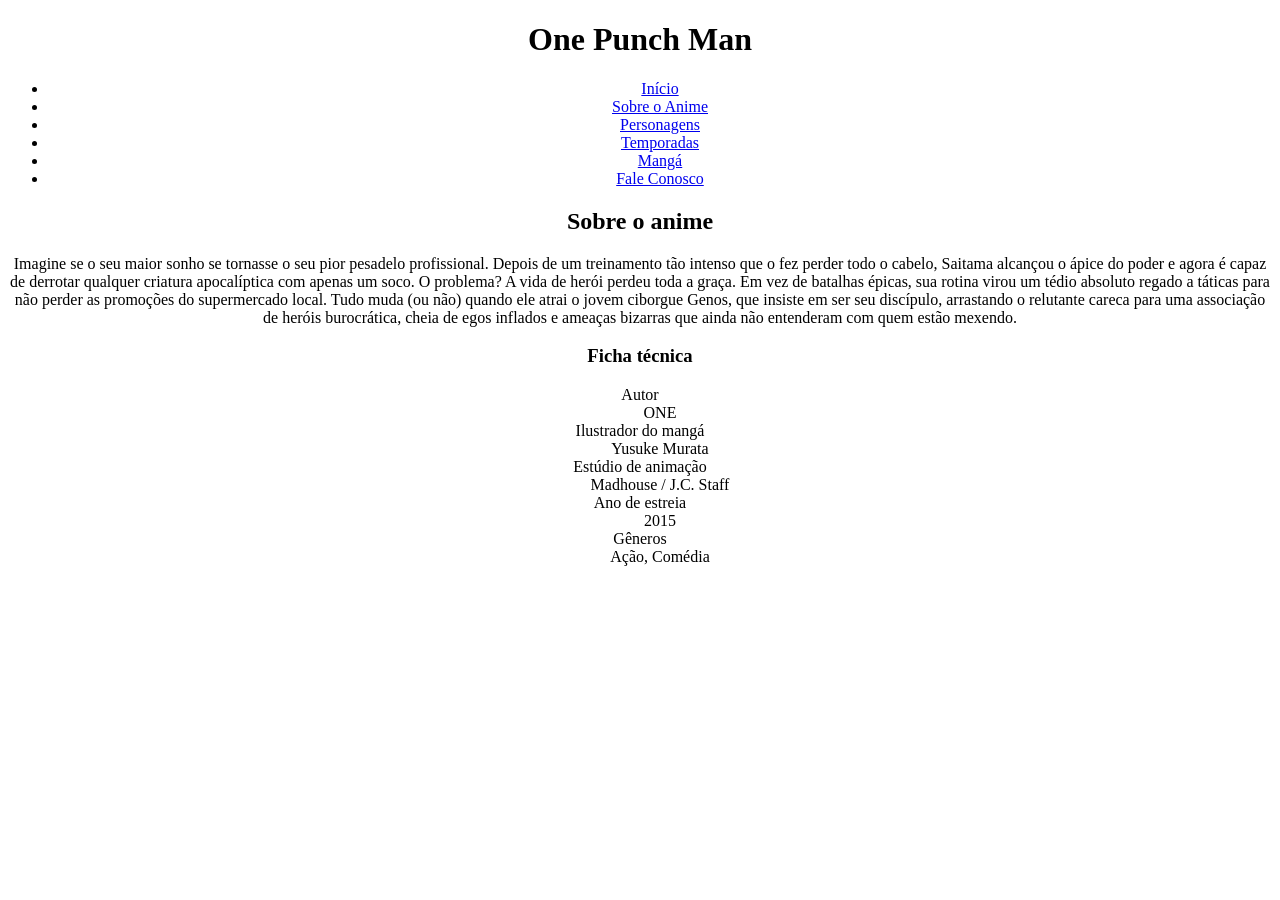
==== index.html @ 1b781afa "Ajustando estrutura" ====
<!DOCTYPE html>
<html lang="pt-br">
<head>
    <meta charset="UTF-8">
    <meta name="viewport" content="width=device-width, initial-scale=1.0">
    <title>One Punch Man - Sobre o Anime</title>
</head>
<body align="center">

    <header>
        <h1>One Punch Man</h1>
        <nav>
            <ul>
                <li><a href="index.html">Início</a></li>
                <li><a href="sobre.html">Sobre o Anime</a></li>
                <li><a href="personagens.html">Personagens</a></li>
                <li><a href="temporadas.html">Temporadas</a></li>
                <li><a href="manga.html">Mangá</a></li>
                <li><a href="contato.html">Fale Conosco</a></li>
            </ul>
        </nav>
    </header>

    <main>
        <article>
            <h2>Sobre o anime</h2>
            <p>Imagine se o seu maior sonho se tornasse o seu pior pesadelo profissional. Depois de um treinamento tão intenso que o fez perder todo o cabelo, Saitama alcançou o ápice do poder e agora é capaz de derrotar qualquer criatura apocalíptica com apenas um soco. O problema? A vida de herói perdeu toda a graça. Em vez de batalhas épicas, sua rotina virou um tédio absoluto regado a táticas para não perder as promoções do supermercado local. Tudo muda (ou não) quando ele atrai o jovem ciborgue Genos, que insiste em ser seu discípulo, arrastando o relutante careca para uma associação de heróis burocrática, cheia de egos inflados e ameaças bizarras que ainda não entenderam com quem estão mexendo.</p>
        </article>

        <section>
            <h3>Ficha técnica</h3>
            <dl>
                <dt>Autor</dt>
                <dd>ONE</dd>
                <dt>Ilustrador do mangá</dt>
                <dd>Yusuke Murata</dd>
                <dt>Estúdio de animação</dt>
                <dd>Madhouse / J.C. Staff</dd>
                <dt>Ano de estreia</dt>
                <dd>2015</dd>
                <dt>Gêneros</dt>
                <dd>Ação, Comédia</dd>
            </dl>
        </section>
    </main>

</body>
</html>
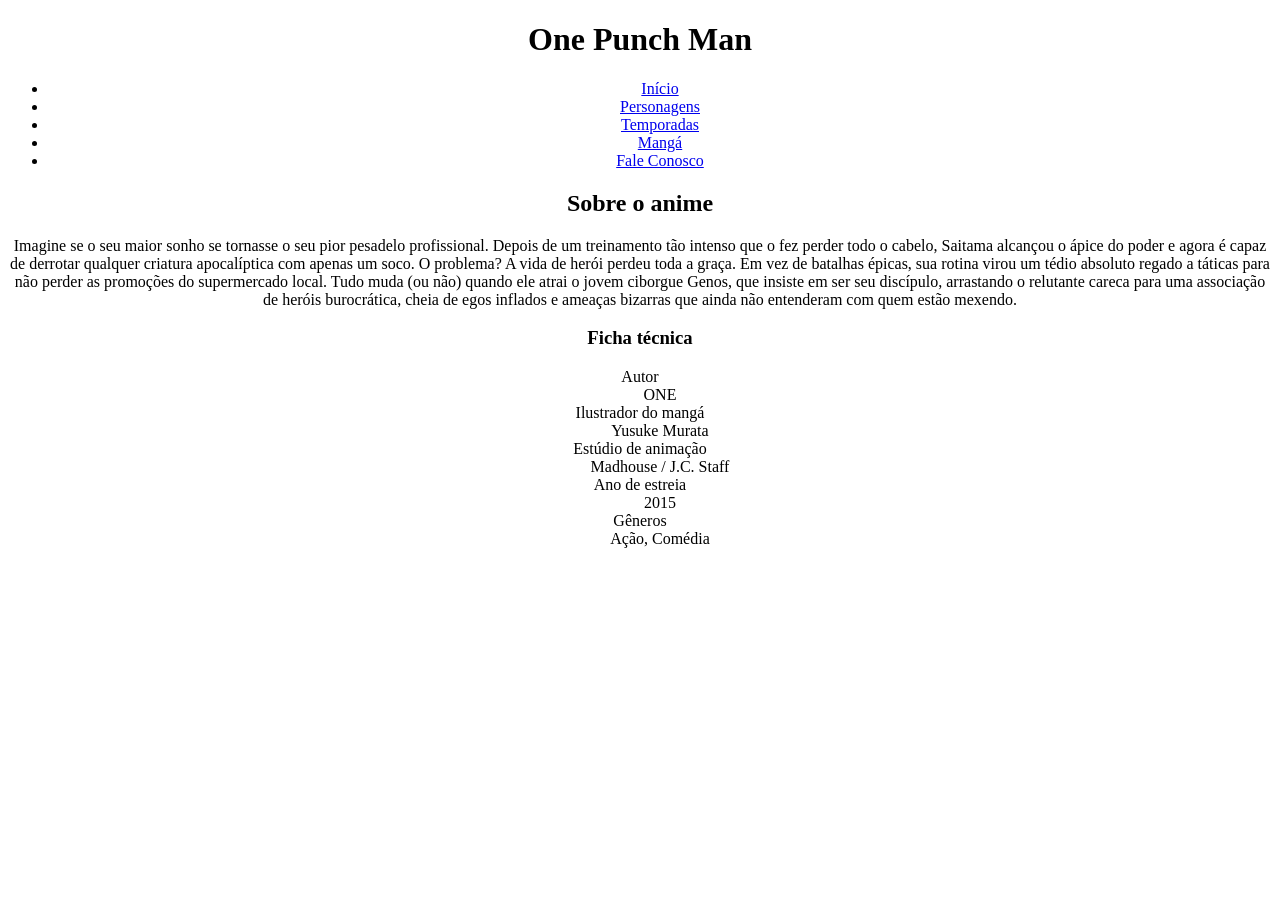
==== commit 9e523b32: "Mais atualizações no CSS, tamanhos e proporções" ====
--- a/index.html
+++ b/index.html
@@ -5,6 +5,7 @@
     <meta name="viewport" content="width=device-width, initial-scale=1.0">
     <title>One Punch Man - Sobre o Anime</title>
 </head>
+<link rel="stylesheet" href="css/style.css">
 <body align="center">
 
     <header>
@@ -12,7 +13,6 @@
         <nav>
             <ul>
                 <li><a href="index.html">Início</a></li>
-                <li><a href="sobre.html">Sobre o Anime</a></li>
                 <li><a href="personagens.html">Personagens</a></li>
                 <li><a href="temporadas.html">Temporadas</a></li>
                 <li><a href="manga.html">Mangá</a></li>
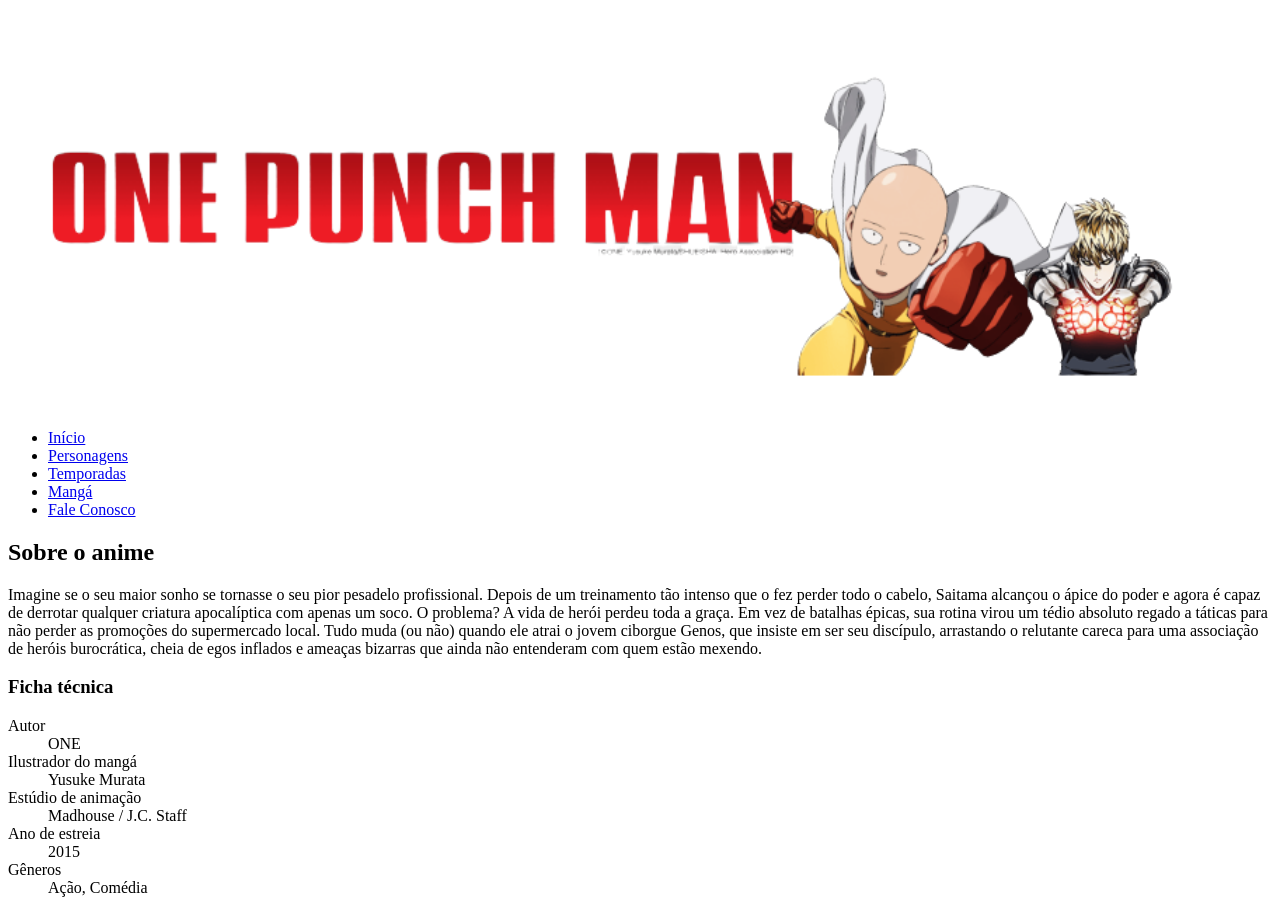
==== commit 0934a2a1: "UM MONTE DE MUNDANÇAS" ====
--- a/index.html
+++ b/index.html
@@ -3,13 +3,17 @@
 <head>
     <meta charset="UTF-8">
     <meta name="viewport" content="width=device-width, initial-scale=1.0">
+    <link rel="stylesheet" href="css/style.css">
     <title>One Punch Man - Sobre o Anime</title>
 </head>
-<link rel="stylesheet" href="css/style.css">
-<body align="center">
+<body>
 
-    <header>
-        <h1>One Punch Man</h1>
+    <header class="containerHeader">
+        <h1>
+            <a href="index.html">
+                <img src="images/logo_OPM.png" alt="One Punch Man">
+            </a>
+        </h1>
         <nav>
             <ul>
                 <li><a href="index.html">Início</a></li>
@@ -22,7 +26,7 @@
     </header>
 
     <main>
-        <article>
+        <article >
             <h2>Sobre o anime</h2>
             <p>Imagine se o seu maior sonho se tornasse o seu pior pesadelo profissional. Depois de um treinamento tão intenso que o fez perder todo o cabelo, Saitama alcançou o ápice do poder e agora é capaz de derrotar qualquer criatura apocalíptica com apenas um soco. O problema? A vida de herói perdeu toda a graça. Em vez de batalhas épicas, sua rotina virou um tédio absoluto regado a táticas para não perder as promoções do supermercado local. Tudo muda (ou não) quando ele atrai o jovem ciborgue Genos, que insiste em ser seu discípulo, arrastando o relutante careca para uma associação de heróis burocrática, cheia de egos inflados e ameaças bizarras que ainda não entenderam com quem estão mexendo.</p>
         </article>
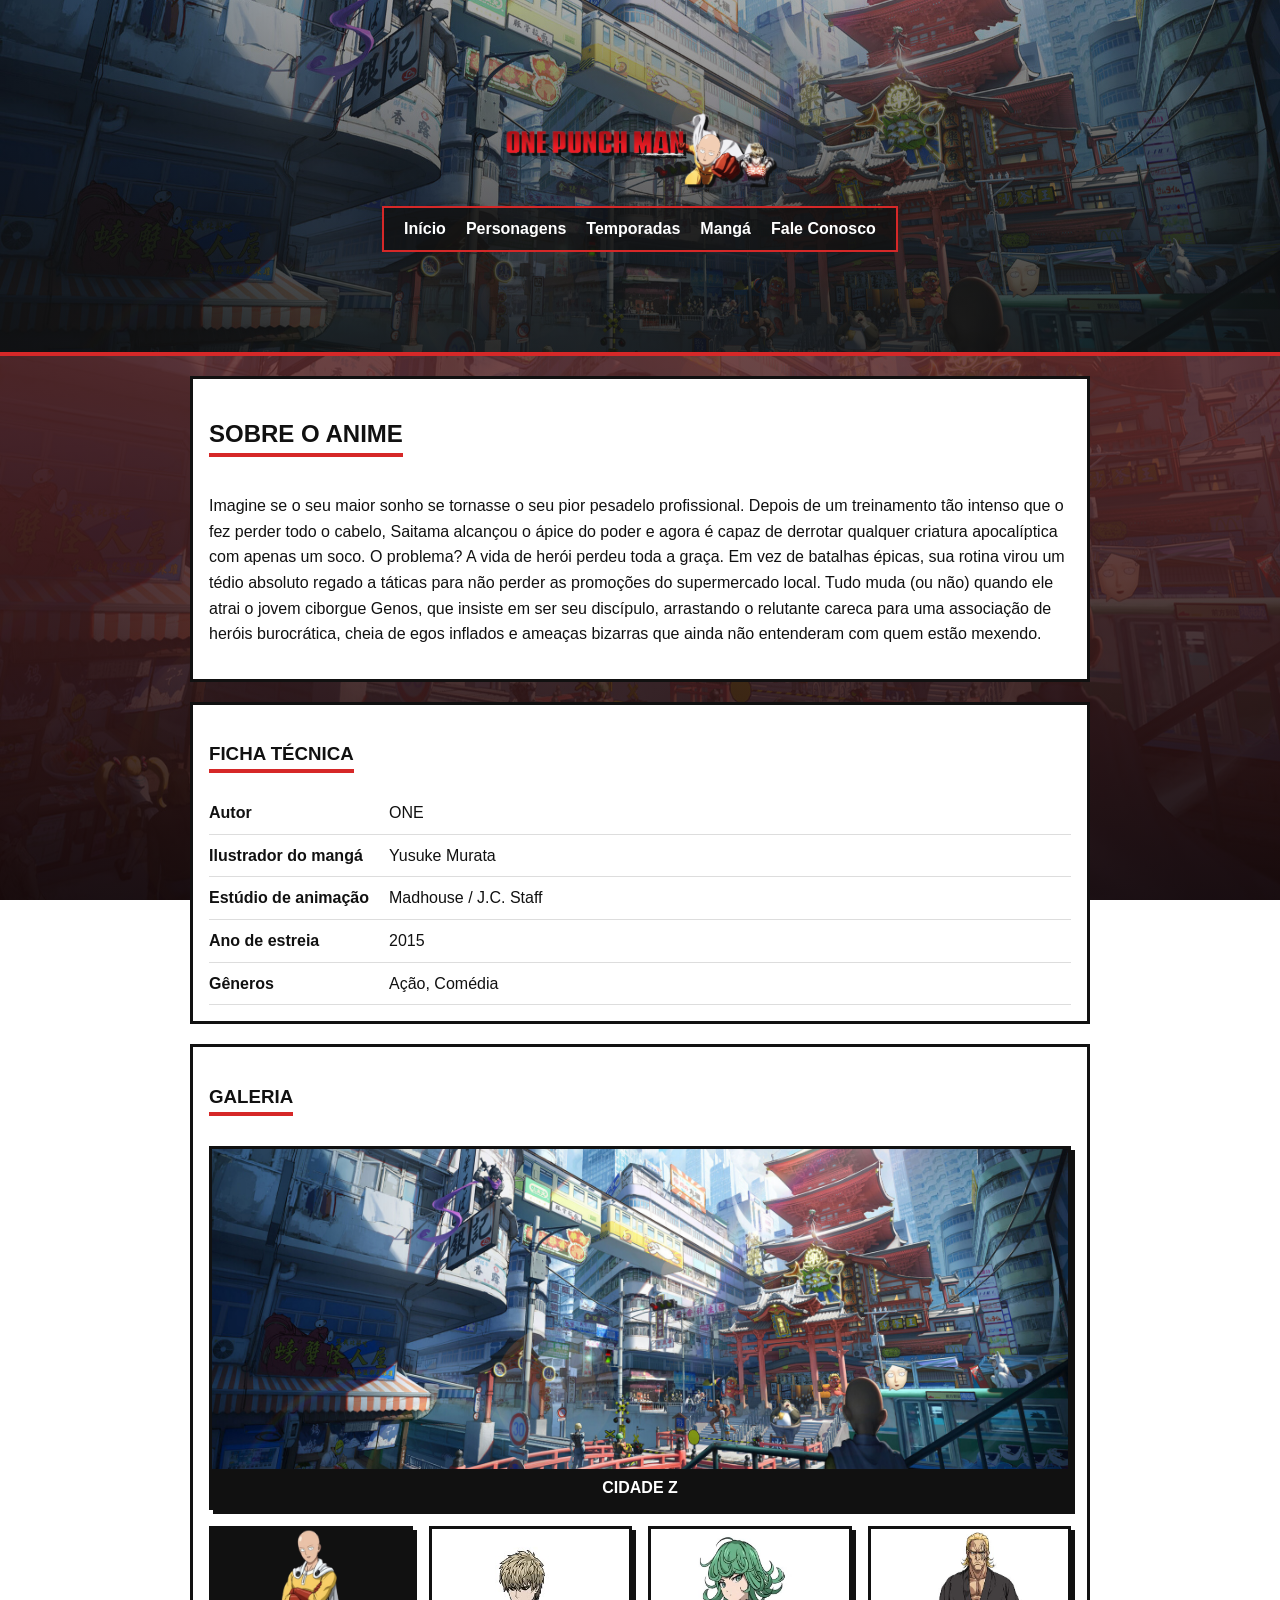
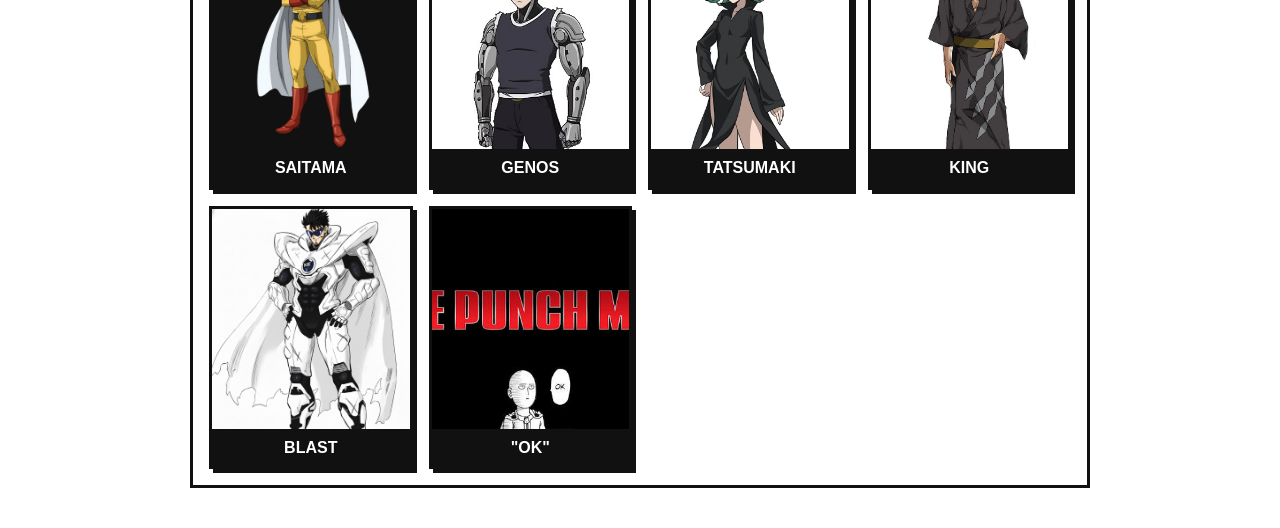
==== commit c2669c37: "Adiciona parallax no cabeçalho, galeria na página inicial e exemplos de mangá - js/parallax.js: fund" ====
--- a/index.html
+++ b/index.html
@@ -46,7 +46,41 @@
                 <dd>Ação, Comédia</dd>
             </dl>
         </section>
+        <section>
+            <h3>Galeria</h3>
+            <div class="galeria">
+                <figure class="destaque">
+                    <img src="images/background-OPM.jpg" alt="Saitama observando a Cidade Z">
+                    <figcaption>Cidade Z</figcaption>
+                </figure>
+                <figure>
+                    <img src="images/saitama.jpg" alt="Saitama de braços cruzados com seu uniforme de herói">
+                    <figcaption>Saitama</figcaption>
+                </figure>
+                <figure>
+                    <img src="images/genos.jpg" alt="Genos, o discípulo ciborgue">
+                    <figcaption>Genos</figcaption>
+                </figure>
+                <figure>
+                    <img src="images/Tatsumaki.jpg" alt="Tatsumaki, a heroína esper Classe S">
+                    <figcaption>Tatsumaki</figcaption>
+                </figure>
+                <figure>
+                    <img src="images/King.jpg" alt="King, o homem mais forte da Terra">
+                    <figcaption>King</figcaption>
+                </figure>
+                <figure>
+                    <img src="images/Blast.jpg" alt="Blast, o herói número 1 da Classe S">
+                    <figcaption>Blast</figcaption>
+                </figure>
+                <figure>
+                    <img src="images/FUNDO-OPM.jpg" alt="Logo de One Punch Man com Saitama dizendo OK">
+                    <figcaption>"OK"</figcaption>
+                </figure>
+            </div>
+        </section>
     </main>
 
+    <script src="js/parallax.js"></script>
 </body>
 </html>
--- a/css/style.css
+++ b/css/style.css
@@ -0,0 +1,287 @@
+body {
+    margin: 0;
+    font-family: Arial, Helvetica, sans-serif;
+    background-color: #ffffff;
+    color: #111111;
+    line-height: 1.6;
+}
+
+main {
+    max-width: 900px;
+    margin: 0 auto;
+    padding: 20px;
+}
+
+h2, h3 {
+    display: inline-block;
+    text-transform: uppercase;
+    border-bottom:  4px solid #d62828;
+}
+
+article, section {
+    border: 3px solid #111111;
+    box-shadow:  6px 6 px 0 #111111;
+    padding: 16px;
+    margin-bottom: 20px;
+}
+
+img {
+    max-width: 100%;
+}
+/* Cabeçalho do menu (com parallax) */
+.containerHeader{
+    position: relative;
+    overflow: hidden;
+    min-height: 320px;
+    display: flex;
+    flex-direction: column;
+    justify-content: center;
+    align-items: center;
+    padding: 16px 24px;
+    border-bottom: 4px solid #d62828;
+    background-color: #111111;
+    background-image: linear-gradient(rgba(17, 17, 17, 0.35), rgba(17, 17, 17, 0.85)), url("../images/background-OPM.jpg");
+    background-size: cover;
+    background-position: center 50%;
+    /* Fallback em CSS puro: o fundo fica parado enquanto a página rola */
+    background-attachment: fixed;
+}
+
+.containerHeader h1,
+.containerHeader nav {
+    position: relative;
+    transform: translateY(var(--deslocamento-conteudo, 0));
+    opacity: var(--opacidade-conteudo, 1);
+}
+
+.containerHeader h1 {
+    margin: 0 0 16px 0;
+}
+.containerHeader h1 img{
+    display: block;
+    height: 90px;
+    filter: drop-shadow(3px 3px 0 #111111);
+}
+
+.containerHeader nav {
+    background-color: rgba(17, 17, 17, 0.75);
+    padding: 8px 20px;
+    border: 2px solid #d62828;
+}
+
+/* Com o JavaScript ativo o deslocamento é controlado por js/parallax.js */
+@media (max-width: 768px), (prefers-reduced-motion: reduce) {
+    .containerHeader {
+        background-attachment: scroll;
+        min-height: 220px;
+    }
+}
+
+nav ul{
+    list-style: none;
+    margin:  0;
+    padding: 0;
+    display: flex;
+    flex-wrap: wrap;
+    gap: 20px;
+}
+
+nav a{
+    color: #ffffff;
+    text-decoration: none;
+    font-weight: bold;
+}
+
+nav a:hover {
+    border-bottom: 3px solid #d62828;
+}
+
+/* Ficha Técnica */
+
+dl{
+    display: grid;
+    grid-template-columns: 180px 1fr;
+    margin: 0;
+}
+
+dt, dd{
+    padding:  8px 0;
+    border-bottom: 1px solid #dddddd;
+}
+
+dt{
+    padding-right: 16px;
+    font-weight: bold;
+}
+
+dd{
+    margin: 0;
+}
+
+/* Personagens */
+
+.personagem{
+    display: flex;
+    flex-wrap: wrap;
+    gap: 20px;
+    align-items: flex-start;
+}
+
+.personagem figure{
+    margin: 0;
+    width: 220px;
+    border: 3px solid #111111;
+}
+
+.personagem img{
+    display: block;
+    width: 100%;
+    height: 280px;
+    object-fit: cover;
+    object-position: top;
+}
+
+.personagem figcaption{
+    background-color: #111111;
+    color: #ffffff;
+    text-align: center;
+    font-weight: bold;
+    text-transform:  uppercase;
+    padding: 4px;
+}
+
+.personagem p{
+    flex: 1;
+    min-width: 250px;
+    margin: 0;
+}
+
+/* ===== ETAPA 5: tabelas ===== */
+
+.tabela {
+    overflow-x: auto;
+    border: 3px solid #111111;
+    box-shadow: 6px 6px 0 #111111;
+    margin: 20px 0 30px 0;
+}
+table {
+    width: 100%;
+    border-collapse: collapse;
+}
+
+th, td {
+     padding: 10px 12px;
+    border: 1px solid #111111;
+    text-align: left;
+}
+
+th {
+    background-color: #111111;
+    color: #ffffff;
+    text-transform: uppercase;
+}
+
+td {
+    background-color: #ffffff;
+}
+/* ===== FUNDO DO SITE ===== */
+
+body {
+    background-image: linear-gradient(rgba(126, 56, 56, 0.85), rgba(26, 10, 10, 0.85)), url("../images/background-OPM.jpg");
+    background-size: cover;
+    background-position: center;
+    background-attachment: fixed;
+}
+
+article, section, .tabela {
+    background-color: #ffffff;
+}
+.bordaTexto{
+    -webkit-text-stroke-width: 1px;
+    -webkit-text-stroke-color: #000000; 
+    color: #ff0000;
+}
+
+/* ===== GALERIA (Sobre o anime) ===== */
+
+.galeria {
+    display: grid;
+    grid-template-columns: repeat(auto-fill, minmax(200px, 1fr));
+    gap: 16px;
+    margin-top: 12px;
+}
+
+.galeria figure,
+.exemploManga figure {
+    margin: 0;
+    border: 3px solid #111111;
+    box-shadow: 4px 4px 0 #111111;
+    background-color: #111111;
+}
+
+.galeria img {
+    display: block;
+    width: 100%;
+    height: 220px;
+    object-fit: cover;
+    object-position: top;
+    transition: transform 0.3s;
+}
+
+.galeria figure:hover img {
+    transform: scale(1.05);
+}
+
+.galeria figure {
+    overflow: hidden;
+}
+
+.galeria .destaque {
+    grid-column: 1 / -1;
+}
+
+.galeria .destaque img {
+    height: 320px;
+    object-position: center;
+}
+
+.galeria figcaption,
+.exemploManga figcaption {
+    position: relative;
+    background-color: #111111;
+    color: #ffffff;
+    text-align: center;
+    font-weight: bold;
+    text-transform: uppercase;
+    padding: 6px;
+}
+
+/* ===== EXEMPLOS DE MANGÁ ===== */
+
+.exemploManga {
+    display: flex;
+    flex-wrap: wrap;
+    gap: 20px;
+    margin: 16px 0;
+}
+
+.exemploManga figure {
+    flex: 1;
+    min-width: 240px;
+}
+
+.exemploManga img {
+    display: block;
+    width: 100%;
+    height: 420px;
+    object-fit: contain;
+    background-color: #ffffff;
+    /* aparece enquanto a imagem não existe/carrega */
+    color: #777777;
+    font-style: italic;
+    text-align: center;
+}
+
+.comparacao {
+    text-align: left;
+}
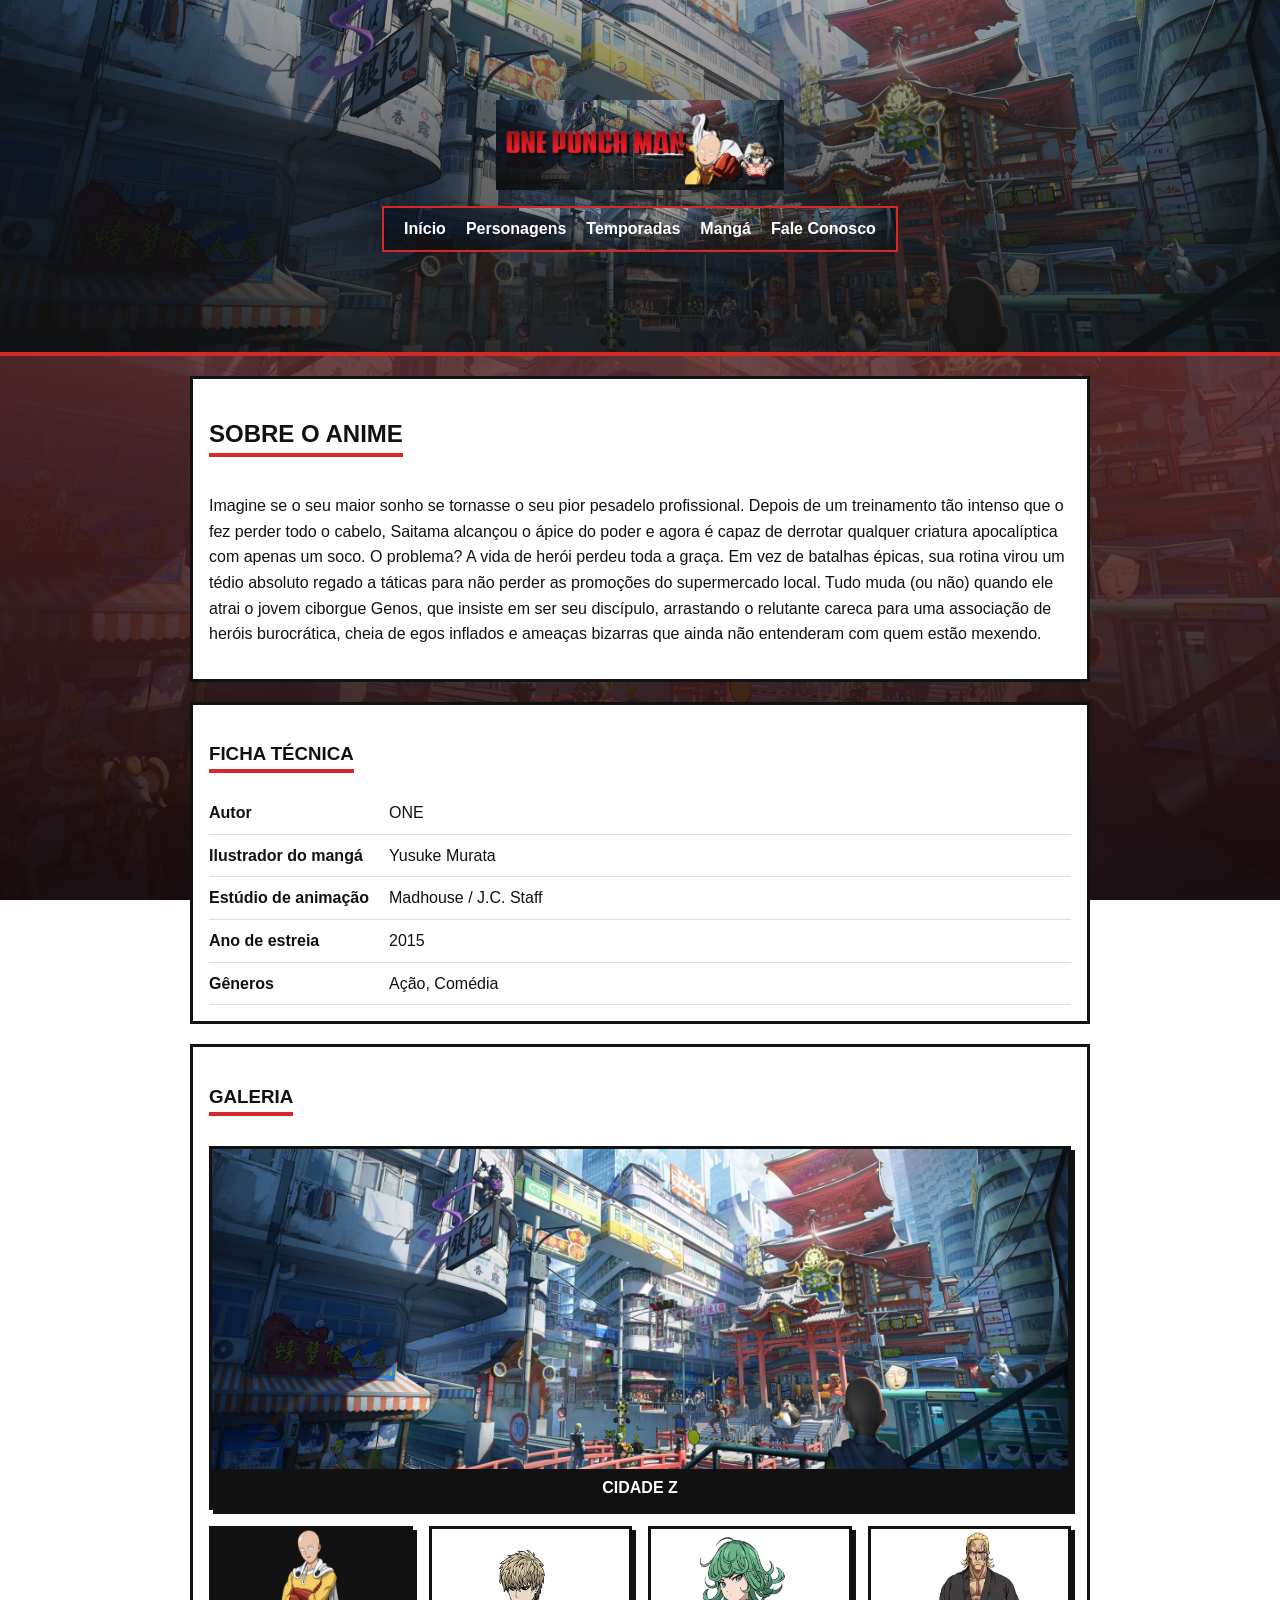
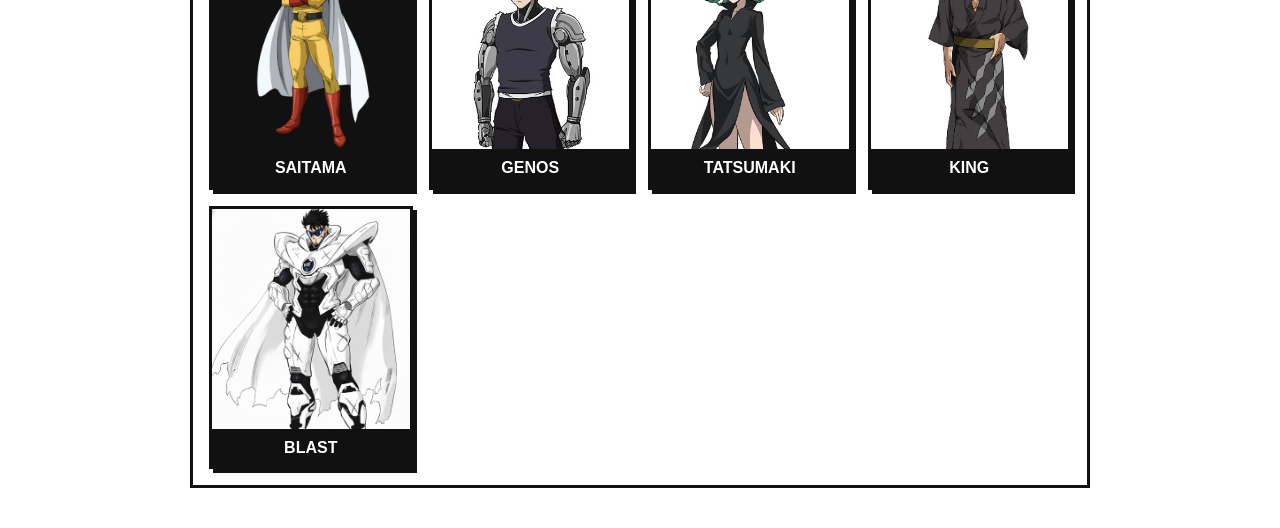
==== commit d55b7fa8: "mudança na tela mangá e parallax" ====
--- a/index.html
+++ b/index.html
@@ -73,10 +73,6 @@
                     <img src="images/Blast.jpg" alt="Blast, o herói número 1 da Classe S">
                     <figcaption>Blast</figcaption>
                 </figure>
-                <figure>
-                    <img src="images/FUNDO-OPM.jpg" alt="Logo de One Punch Man com Saitama dizendo OK">
-                    <figcaption>"OK"</figcaption>
-                </figure>
             </div>
         </section>
     </main>
--- a/css/style.css
+++ b/css/style.css
@@ -28,8 +28,15 @@
 img {
     max-width: 100%;
 }
-/* Cabeçalho do menu (com parallax) */
+/* Cabeçalho do menu (com parallax) (com parallax) */
 .containerHeader{
+    position: relative;
+    overflow: hidden;
+    min-height: 320px;
+    display: flex;
+    flex-direction: column;
+    justify-content: center;
+    align-items: center;
     position: relative;
     overflow: hidden;
     min-height: 320px;
@@ -39,6 +46,19 @@
     align-items: center;
     padding: 16px 24px;
     border-bottom: 4px solid #d62828;
+    background-color: #111111;
+    background-image: linear-gradient(rgba(17, 17, 17, 0.35), rgba(17, 17, 17, 0.85)), url("../images/background-OPM.jpg");
+    background-size: cover;
+    background-position: center 50%;
+    /* Fallback em CSS puro: o fundo fica parado enquanto a página rola */
+    background-attachment: fixed;
+}
+
+.containerHeader h1,
+.containerHeader nav {
+    position: relative;
+    transform: translateY(var(--deslocamento-conteudo, 0));
+    opacity: var(--opacidade-conteudo, 1);
     background-color: #111111;
     background-image: linear-gradient(rgba(17, 17, 17, 0.35), rgba(17, 17, 17, 0.85)), url("../images/background-OPM.jpg");
     background-size: cover;
@@ -285,3 +305,87 @@
 .comparacao {
     text-align: left;
 }
+
+/* ===== GALERIA (Sobre o anime) ===== */
+
+.galeria {
+    display: grid;
+    grid-template-columns: repeat(auto-fill, minmax(200px, 1fr));
+    gap: 16px;
+    margin-top: 12px;
+}
+
+.galeria figure,
+.exemploManga figure {
+    margin: 0;
+    border: 3px solid #111111;
+    box-shadow: 4px 4px 0 #111111;
+    background-color: #111111;
+}
+
+.galeria img {
+    display: block;
+    width: 100%;
+    height: 220px;
+    object-fit: cover;
+    object-position: top;
+    transition: transform 0.3s;
+}
+
+.galeria figure:hover img {
+    transform: scale(1.05);
+}
+
+.galeria figure {
+    overflow: hidden;
+}
+
+.galeria .destaque {
+    grid-column: 1 / -1;
+}
+
+.galeria .destaque img {
+    height: 320px;
+    object-position: center;
+}
+
+.galeria figcaption,
+.exemploManga figcaption {
+    position: relative;
+    background-color: #111111;
+    color: #ffffff;
+    text-align: center;
+    font-weight: bold;
+    text-transform: uppercase;
+    padding: 6px;
+}
+
+/* ===== EXEMPLOS DE MANGÁ ===== */
+
+.exemploManga {
+    display: flex;
+    flex-wrap: wrap;
+    gap: 20px;
+    margin: 16px 0;
+}
+
+.exemploManga figure {
+    flex: 1;
+    min-width: 240px;
+}
+
+.exemploManga img {
+    display: block;
+    width: 100%;
+    height: 420px;
+    object-fit: contain;
+    background-color: #ffffff;
+    /* aparece enquanto a imagem não existe/carrega */
+    color: #777777;
+    font-style: italic;
+    text-align: center;
+}
+
+.comparacao {
+    text-align: left;
+}
